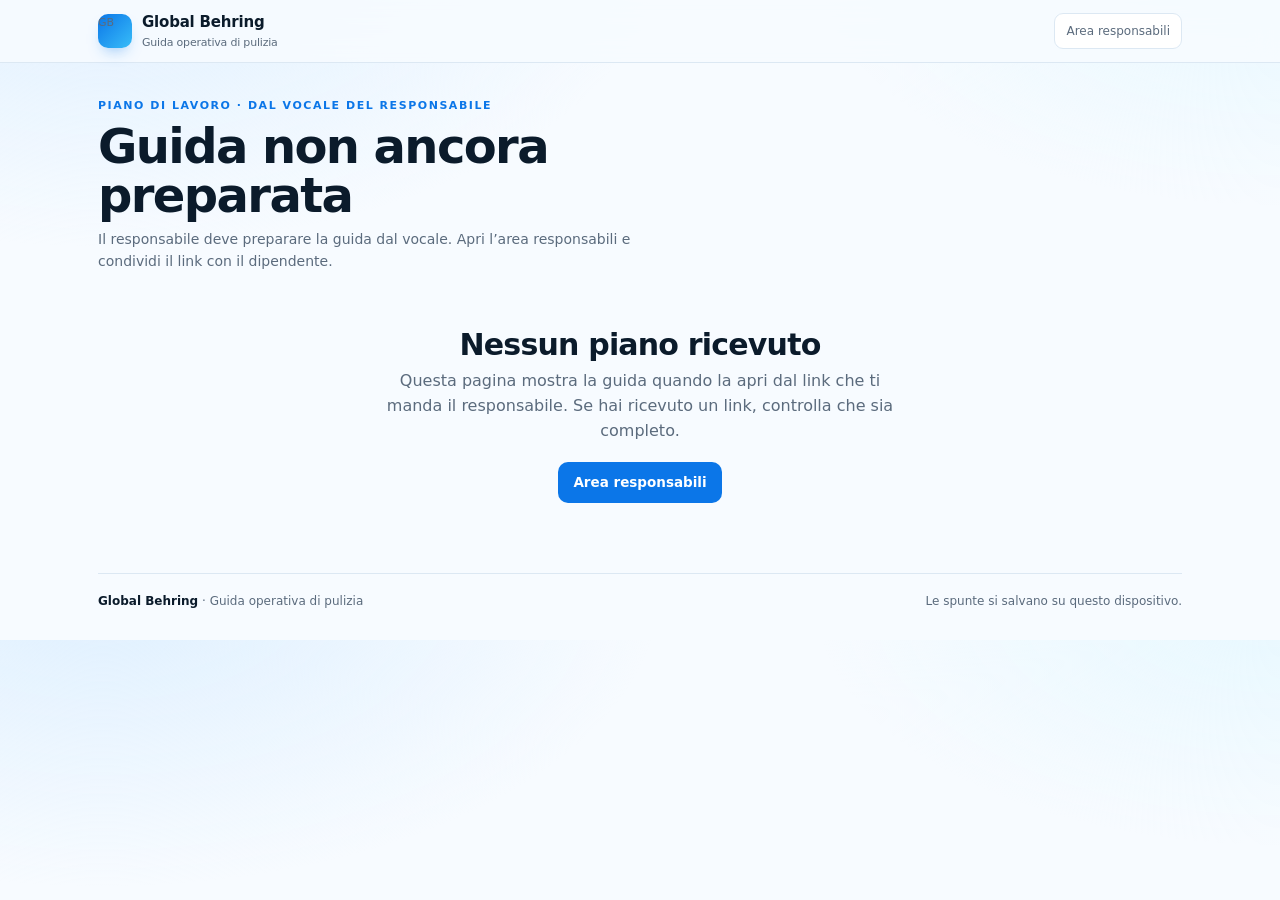
==== guida6.html @ aec3564b "Pubblica la versione finale della guida con foto e vocali" ====
<!doctype html>
<html lang="it">
<head>
<meta charset="utf-8">
<meta name="viewport" content="width=device-width, initial-scale=1">
<meta name="color-scheme" content="light">
<meta name="theme-color" content="#f7fbff">
<title>Global Behring · Guida operativa</title>
<style>
  *{box-sizing:border-box}
  :root{
    --bg:#f7fbff; --card:#ffffff; --fg:#0b1b2b; --muted:#5b6b7d; --muted2:#8595a6;
    --line:#dce8f3; --line2:#c5d8e9; --accent:#0b76e8; --accent2:#38bdf8; --soft:#eaf4ff;
    --ok:#0f9d58; --warn:#d97706; --radius:16px; --shadow:0 10px 30px -24px rgba(11,54,93,.45);
  }
  html{scroll-behavior:smooth}
  body{
    margin:0; color:var(--fg); background:
      radial-gradient(900px 480px at 8% -8%, #dff0ff 0%, transparent 62%),
      radial-gradient(800px 420px at 100% -6%, #e7f8ff 0%, transparent 58%), var(--bg);
    font:16px/1.55 system-ui,-apple-system,"Segoe UI",Roboto,Helvetica,Arial,sans-serif;
    -webkit-font-smoothing:antialiased;
  }
  [hidden]{display:none!important}
  img{display:block;max-width:100%}
  a{color:var(--accent)}
  .wrap{width:100%;max-width:1120px;margin:0 auto;padding:0 18px}
  .top{position:sticky;top:0;z-index:40;background:rgba(247,251,255,.9);backdrop-filter:blur(14px);border-bottom:1px solid var(--line)}
  .top-in{height:62px;display:flex;align-items:center;justify-content:space-between;gap:12px}
  .brand{display:flex;align-items:center;gap:10px;text-decoration:none;color:var(--fg);min-width:0}
  .logo{width:34px;height:34px;border-radius:10px;background:linear-gradient(135deg,#0b76e8,#38bdf8);display:grid;place-items:center;color:#fff;font-weight:800;font-size:15px;flex:none;box-shadow:0 8px 18px -10px #0b76e8}
  .brand b{font-size:15px;letter-spacing:-.2px;white-space:nowrap;overflow:hidden;text-overflow:ellipsis}
  .brand span{display:block;font-size:11px;color:var(--muted);font-weight:400}
  .top-link{font-size:12px;color:var(--muted);text-decoration:none;border:1px solid var(--line);background:var(--card);padding:8px 11px;border-radius:9px;white-space:nowrap}
  .top-link:hover{color:var(--fg);border-color:var(--line2)}
  .hero{padding:34px 0 18px;display:grid;grid-template-columns:minmax(0,1.3fr) minmax(240px,.7fr);gap:24px;align-items:end}
  .kicker{font-size:11px;letter-spacing:.14em;text-transform:uppercase;color:var(--accent);font-weight:700;margin:0 0 8px}
  h1{margin:0 0 8px;font-size:clamp(30px,5vw,48px);line-height:1.03;letter-spacing:-1.6px;font-weight:800}
  .meta{color:var(--muted);font-size:14px;margin:0;max-width:60ch}
  .stats{display:flex;gap:8px;flex-wrap:wrap;justify-content:flex-end}
  .stat{background:var(--card);border:1px solid var(--line);border-radius:12px;padding:9px 12px;min-width:84px;text-align:center;box-shadow:var(--shadow)}
  .stat b{display:block;font-size:20px;line-height:1.1;letter-spacing:-.5px;color:var(--accent)}
  .stat span{font-size:11px;color:var(--muted)}
  .tabs{position:sticky;top:62px;z-index:30;display:flex;gap:4px;overflow-x:auto;padding:8px;background:rgba(247,251,255,.92);backdrop-filter:blur(14px);border:1px solid var(--line);border-radius:13px;margin:10px 0 18px;scrollbar-width:none}
  .tabs::-webkit-scrollbar{display:none}
  .tab{border:0;background:transparent;color:var(--muted);padding:9px 13px;border-radius:9px;font:inherit;font-size:13px;font-weight:600;white-space:nowrap;cursor:pointer}
  .tab:hover{background:var(--soft);color:var(--fg)}
  .tab[aria-selected="true"]{background:linear-gradient(135deg,var(--accent),#1d9bf0);color:#fff;box-shadow:0 8px 18px -10px var(--accent)}
  .panel{display:none;padding-bottom:30px}
  .panel.on{display:block;animation:up .25s ease both}
  @keyframes up{from{opacity:0;transform:translateY(5px)}to{opacity:1;transform:none}}
  .panel-head{display:flex;align-items:flex-end;justify-content:space-between;gap:14px;flex-wrap:wrap;margin:8px 0 14px}
  .panel-head h2{margin:0 0 3px;font-size:clamp(23px,3.2vw,30px);letter-spacing:-.8px}
  .panel-head p{margin:0;color:var(--muted);font-size:13px}
  .progress{min-width:180px;max-width:280px;flex:1}
  .progress .pt{display:flex;justify-content:space-between;font-size:11px;color:var(--muted);margin-bottom:5px}
  .bar{height:8px;background:#e4eef8;border-radius:99px;overflow:hidden}
  .bar i{display:block;height:100%;width:0;background:linear-gradient(90deg,var(--accent),var(--accent2));transition:width .25s}
  .grid3{display:grid;grid-template-columns:repeat(3,minmax(0,1fr));gap:14px}
  .info{background:var(--card);border:1px solid var(--line);border-radius:var(--radius);padding:16px 17px;box-shadow:var(--shadow);min-width:0}
  .info h3{margin:0 0 10px;font-size:16px;display:flex;align-items:center;gap:8px}
  .dot{width:8px;height:8px;border-radius:50%;background:var(--accent);flex:none}
  .info ul{margin:0;padding:0 0 0 18px}
  .info li{margin:0 0 7px;font-size:14px}
  table{width:100%;border-collapse:collapse;font-size:13.5px}
  th,td{text-align:left;padding:8px 6px;border-bottom:1px solid var(--line)}
  th{font-size:11px;letter-spacing:.06em;text-transform:uppercase;color:var(--muted)}
  tr:last-child td{border-bottom:0}
  .cards{display:grid;grid-template-columns:repeat(auto-fill,minmax(330px,1fr));gap:15px}
  .task{background:var(--card);border:1px solid var(--line);border-radius:var(--radius);padding:15px 16px;box-shadow:var(--shadow);display:flex;flex-direction:column;gap:10px;min-width:0}
  .task.done{border-color:#bde7cf;background:linear-gradient(180deg,#f7fffb,#fff)}
  .t-head{display:flex;align-items:flex-start;justify-content:space-between;gap:10px}
  .loc{font-size:10.5px;letter-spacing:.1em;text-transform:uppercase;color:var(--accent);font-weight:700;margin-bottom:2px}
  .t-head h3{margin:0;font-size:19px;line-height:1.2;letter-spacing:-.3px}
  .min{font-size:11.5px;color:var(--muted);white-space:nowrap;background:var(--soft);border-radius:99px;padding:4px 8px}
  .when{font-size:12px;color:var(--muted);margin-top:-3px}
  .desc{font-size:14.5px;line-height:1.55;margin:0;color:#22364a;white-space:pre-wrap}
  .photos{display:grid;grid-template-columns:repeat(auto-fill,minmax(105px,1fr));gap:8px}
  .photo{border:0;padding:0;background:#eef6fd;border-radius:10px;overflow:hidden;cursor:zoom-in;position:relative;aspect-ratio:4/3}
  .photo img{width:100%;height:100%;object-fit:cover}
  .photo span{position:absolute;left:0;right:0;bottom:0;background:rgba(7,28,48,.72);color:#fff;font-size:10.5px;padding:4px 6px;text-align:left;line-height:1.25}
  .audios{display:flex;flex-direction:column;gap:7px}
  .audios audio{width:100%;height:36px}
  .checks{display:flex;flex-direction:column;gap:2px;border-top:1px solid var(--line);padding-top:8px}
  .check{display:flex;align-items:flex-start;gap:10px;padding:7px 6px;border-radius:8px;cursor:pointer;font-size:14px;line-height:1.4}
  .check:hover{background:var(--soft)}
  .check input{position:absolute;opacity:0;width:1px;height:1px}
  .box{width:21px;height:21px;border:2px solid var(--line2);border-radius:6px;background:#fff;flex:none;display:grid;place-items:center;margin-top:1px}
  .box svg{width:13px;height:13px;color:#fff;opacity:0}
  .check input:checked + .box{background:var(--ok);border-color:var(--ok)}
  .check input:checked + .box svg{opacity:1}
  .check input:checked ~ .txt{text-decoration:line-through;color:var(--muted)}
  .check input:focus-visible + .box{outline:2px solid var(--accent);outline-offset:2px}
  .t-foot{display:flex;align-items:center;gap:9px;margin-top:auto}
  .t-foot .bar{flex:1}
  .t-foot .cnt{font-size:11.5px;color:var(--muted);white-space:nowrap}
  details.src{border-top:1px dashed var(--line);padding-top:7px}
  details.src summary{cursor:pointer;font-size:11.5px;color:var(--muted);list-style:none}
  details.src summary::-webkit-details-marker{display:none}
  details.src p{margin:7px 0 0;font-size:12.5px;color:var(--muted);font-style:italic}
  .rules{display:grid;grid-template-columns:repeat(auto-fill,minmax(300px,1fr));gap:14px}
  .rule{background:var(--card);border:1px solid var(--line);border-radius:var(--radius);padding:16px;box-shadow:var(--shadow)}
  .rule h3{margin:0 0 9px;font-size:16px}
  .rule ul{margin:0;padding-left:18px}
  .rule li{font-size:14px;margin-bottom:7px}
  .rule .photos{margin-top:10px}
  .rule .audios{margin-top:9px}
  .empty{color:var(--muted);font-size:14px;margin:0}
  .note{background:var(--soft);border:1px solid var(--line);border-radius:12px;padding:12px 14px;color:var(--muted);font-size:13.5px}
  .no-plan{padding:40px 0 60px;text-align:center}
  .no-plan h1{font-size:30px;letter-spacing:-.8px}
  .no-plan p{color:var(--muted);max-width:52ch;margin:0 auto 18px}
  .btn{display:inline-flex;align-items:center;gap:7px;background:var(--accent);color:#fff;text-decoration:none;padding:10px 15px;border-radius:10px;font-weight:700;font-size:13.5px;border:0;cursor:pointer}
  dialog#lightbox{border:0;padding:0;background:transparent;max-width:96vw;max-height:96vh}
  dialog#lightbox img{max-width:96vw;max-height:86vh;border-radius:12px;box-shadow:0 30px 80px rgba(0,0,0,.5)}
  dialog#lightbox button{display:block;margin:10px auto 0;background:#fff;border:0;border-radius:9px;padding:8px 14px;font:inherit;cursor:pointer}
  .foot{border-top:1px solid var(--line);margin-top:10px;padding:18px 0 30px;color:var(--muted);font-size:12px;display:flex;justify-content:space-between;gap:12px;flex-wrap:wrap}
  @media(max-width:780px){
    .hero{grid-template-columns:1fr;gap:14px;padding-top:24px}
    .stats{justify-content:flex-start}
    .grid3{grid-template-columns:1fr}
    .cards{grid-template-columns:1fr}
    .rules{grid-template-columns:1fr}
    .tabs{top:62px}
    .progress{max-width:none;width:100%}
    .panel-head{align-items:flex-start}
  }
</style>
</head>
<body>
<header class="top"><div class="wrap top-in">
  <a class="brand" href="#top" aria-label="Global Behring · Guida operativa">
    <span class="logo">GB</span>
    <b>Global Behring<span>Guida operativa di pulizia</span></b>
  </a>
  <a class="top-link" href="modulo6.html">Area responsabili</a>
</div></header>

<main class="wrap" id="top">
  <section class="hero" id="hero">
    <div>
      <p class="kicker">Piano di lavoro · dal vocale del responsabile</p>
      <h1 id="title">La guida di oggi.</h1>
      <p class="meta" id="meta">Carico la guida…</p>
    </div>
    <div class="stats" id="stats"></div>
  </section>

  <div id="content"></div>

  <footer class="foot">
    <span><strong style="color:var(--fg);font-weight:700">Global Behring</strong> · Guida operativa di pulizia</span>
    <span>Le spunte si salvano su questo dispositivo.</span>
  </footer>
</main>

<dialog id="lightbox"><img id="lbImg" alt=""><button type="button" id="lbClose">Chiudi</button></dialog>

<script src="lz.js?v=1"></script>
<script>
(function () {
  'use strict';
  var PLAN_KEY = 'gb-guida-plan-v2';
  var OLD_KEY = 'gb-guida-plan';
  var CHECK_KEY = 'gb-check-v2';
  var HASH_KEY = 'gb-plan-hash-v2';
  var plan = null, raw = '', tab = 'gen';

  function esc(s) {
    return String(s == null ? '' : s).replace(/[&<>"']/g, function (c) {
      return { '&': '&amp;', '<': '&lt;', '>': '&gt;', '"': '&quot;', "'": '&#39;' }[c];
    });
  }
  function norm(s) { return String(s == null ? '' : s).toLowerCase().replace(/[àáâ]/g, 'a').replace(/[èé]/g, 'e').replace(/[ìí]/g, 'i').replace(/[òó]/g, 'o').replace(/[ùú]/g, 'u').replace(/[^a-z0-9]+/g, ' ').trim(); }
  function stripNote(n) {
    return String(n || '').replace(/^[^«]*«/, '').replace(/»\s*$/, '').trim();
  }
  function media(a) {
    if (!Array.isArray(a)) return [];
    return a.map(function (x) { return typeof x === 'string' ? { url: x, cap: '' } : { url: (x && x.url) || '', cap: (x && x.cap) || '' }; })
      .filter(function (x) { return x.url; });
  }
  function loadPlan() {
    var m = location.hash.match(/[#&]d=([^&]+)/);
    if (m && window.LZString) {
      try { raw = LZString.decompressFromEncodedURIComponent(m[1]) || ''; } catch (e) { raw = ''; }
      if (raw) { try { localStorage.setItem(PLAN_KEY, raw); } catch (e) {} }
    }
    if (!raw) { try { raw = localStorage.getItem(PLAN_KEY) || localStorage.getItem(OLD_KEY) || ''; } catch (e) {} }
    if (!raw) return null;
    try { return JSON.parse(raw); } catch (e) { return null; }
  }

  function hash(str) { var h = 2166136261; for (var i = 0; i < str.length; i++) { h ^= str.charCodeAt(i); h = Math.imul(h, 16777619); } return (h >>> 0).toString(36); }

  function normalizePlan(p) {
    if (!p || !Array.isArray(p.days)) return null;
    var rules = p.rules || {};
    var general = p.generale || {};
    var out = {
      v: p.v || 1, meta: p.meta || {},
      generale: {
        giro: Array.isArray(general.giro) ? general.giro : [],
        orari: Array.isArray(general.orari) ? general.orari : (Array.isArray(rules.orari) ? rules.orari : []),
        vizi: Array.isArray(general.vizi) ? general.vizi : []
      },
      days: [], monthly: [],
      rules: {}, rulePhotos: p.rulePhotos || {}, ruleAudios: p.ruleAudios || {}
    };
    ['prodotti', 'chiavi', 'sicurezza', 'dpi', 'attrezzature'].forEach(function (k) {
      var src = rules[k];
      if (!src && k === 'sicurezza') src = rules.rischi;
      var items = Array.isArray(src) ? src : (src && Array.isArray(src.items) ? src.items : []);
      out.rules[k] = items;
      if (src && !Array.isArray(src)) {
        if (!out.rulePhotos[k]) out.rulePhotos[k] = media(src.photos);
        if (!out.ruleAudios[k]) out.ruleAudios[k] = media(src.audios);
      }
    });
    function step(s) {
      return {
        t: (s && s.t) || 'Attività', loc: (s && s.loc) || '', min: Math.max(0, Number(s && s.min) || 0),
        desc: (s && s.desc) || stripNote(s && s.note) || '',
        acts: Array.isArray(s && s.acts) && s.acts.length ? s.acts.slice(0, 10) : ['Completato'],
        note: (s && s.note) || '',
        photos: media(s && s.photos), audios: media(s && s.audios)
      };
    }
    (p.days || []).forEach(function (d) {
      if (!d || !Array.isArray(d.steps) || !d.steps.length) return;
      out.days.push({ id: d.id || ('d' + out.days.length), label: d.label || 'Giorno', short: d.short || d.label || 'Giorno', start: d.start || '', end: d.end || '', steps: d.steps.map(step) });
    });
    out.monthly = (p.monthly || []).map(step);
    return out;
  }

  function ensureCheckPlan() {
    var h = hash(raw || JSON.stringify(plan));
    var old = '';
    try { old = localStorage.getItem(HASH_KEY) || ''; } catch (e) {}
    if (old && old !== h) { try { localStorage.removeItem(CHECK_KEY); } catch (e) {} }
    try { localStorage.setItem(HASH_KEY, h); } catch (e) {}
  }

  var store = {};
  try { store = JSON.parse(localStorage.getItem(CHECK_KEY) || '{}') || {}; } catch (e) { store = {}; }
  function iso() { var d = new Date(); return d.getFullYear() + '-' + String(d.getMonth() + 1).padStart(2, '0') + '-' + String(d.getDate()).padStart(2, '0'); }
  function scopeFor(id) { return id === 'mes' ? 'mes:' + iso().slice(0, 7) : id + ':' + iso(); }
  function isDone(id, si, ai) { return !!((store[scopeFor(id)] || {})[si + ':' + ai]); }
  function setDone(id, si, ai, on) {
    var sc = scopeFor(id); var b = store[sc] || (store[sc] = {}); var k = si + ':' + ai;
    if (on) b[k] = 1; else delete b[k];
    if (!Object.keys(b).length) delete store[sc];
    try { localStorage.setItem(CHECK_KEY, JSON.stringify(store)); } catch (e) {}
  }
  function tmin(t) { var a = String(t || '0:0').split(':'); return (+a[0] || 0) * 60 + (+a[1] || 0); }
  function hhmm(m) { m = Math.max(0, Math.round(m)); return String(Math.floor(m / 60)).padStart(2, '0') + ':' + String(m % 60).padStart(2, '0'); }

  function planHas() { return !!(plan && plan.days && plan.days.length); }

  function renderShell() {
    var content = document.getElementById('content');
    if (!planHas()) {
      document.getElementById('title').textContent = 'Guida non ancora preparata';
      document.getElementById('meta').textContent = 'Il responsabile deve preparare la guida dal vocale. Apri l’area responsabili e condividi il link con il dipendente.';
      document.getElementById('stats').innerHTML = '';
      content.innerHTML = '<section class="no-plan"><h1>Nessun piano ricevuto</h1><p>Questa pagina mostra la guida quando la apri dal link che ti manda il responsabile. Se hai ricevuto un link, controlla che sia completo.</p><a class="btn" href="modulo6.html">Area responsabili</a></section>';
      return;
    }
    var meta = plan.meta || {};
    var bits = [meta.site, meta.referente ? 'referente ' + meta.referente : '', meta.updated ? 'aggiornata il ' + meta.updated : ''].filter(Boolean);
    document.getElementById('title').textContent = 'La giornata dell’operatore.';
    document.getElementById('meta').textContent = bits.join(' · ');
    var n = plan.days.reduce(function (a, d) { return a + d.steps.length; }, 0) + plan.monthly.length;
    var nr = ['prodotti', 'chiavi', 'sicurezza', 'dpi', 'attrezzature'].reduce(function (a, k) { return a + plan.rules[k].length; }, 0);
    document.getElementById('stats').innerHTML =
      '<div class="stat"><b>' + plan.days.length + '</b><span>' + (plan.days.length === 1 ? 'giorno' : 'giorni') + '</span></div>' +
      '<div class="stat"><b>' + n + '</b><span>attività</span></div>' +
      '<div class="stat"><b>' + nr + '</b><span>regole</span></div>';

    var tabs = [], panels = [];
    var hasGen = plan.generale.giro.length || plan.generale.orari.length || plan.generale.vizi.length;
    if (hasGen) { tabs.push(['gen', 'Generale']); panels.push(renderGeneral()); }
    plan.days.forEach(function (d) { tabs.push([d.id, d.label]); panels.push(renderDay(d, false)); });
    if (plan.monthly.length) { tabs.push(['mes', 'Mensile']); panels.push(renderDay({ id: 'mes', label: 'Servizio mensile', start: '', end: '', steps: plan.monthly }, true)); }
    if (nr || Object.keys(plan.rulePhotos).some(function (k) { return (plan.rulePhotos[k] || []).length; })) { tabs.push(['reg', 'Regolamenti']); panels.push(renderRules()); }
    content.innerHTML = '<div class="tabs" id="tabs" role="tablist">' + tabs.map(function (t) { return '<button class="tab" type="button" role="tab" data-p="' + esc(t[0]) + '" aria-selected="false">' + esc(t[1]) + '</button>'; }).join('') + '</div>' + panels.join('');
    var tabsEl = document.getElementById('tabs');
    tabsEl.addEventListener('click', function (e) { var b = e.target.closest('.tab'); if (b) show(b.dataset.p, true); });
    var todayId = ['lun', 'mar', 'mer'].indexOf(todayKey()) >= 0 ? todayKey() : '';
    var initial = tabs.some(function (t) { return t[0] === todayId; }) ? todayId : (tabs[0] ? tabs[0][0] : 'gen');
    show(initial, false);
  }
  function todayKey() {
    var d = new Date().getDay(); return d === 1 ? 'lun' : (d === 2 || d === 4) ? 'mar' : d === 3 ? 'mer' : '';
  }
  function show(id, scroll) {
    tab = id;
    var tabsEl = document.getElementById('tabs'); if (!tabsEl) return;
    Array.prototype.forEach.call(tabsEl.querySelectorAll('.tab'), function (t) {
      var on = t.dataset.p === id; t.setAttribute('aria-selected', on ? 'true' : 'false'); t.tabIndex = on ? 0 : -1;
    });
    Array.prototype.forEach.call(document.querySelectorAll('.panel'), function (p) { p.classList.toggle('on', p.id === 'p-' + id); });
    if (scroll) { var p = document.getElementById('p-' + id); if (p) p.scrollIntoView({ behavior: 'smooth', block: 'start' }); }
  }

  function listCard(title, items, empty) {
    return '<article class="info"><h3><span class="dot"></span>' + esc(title) + '</h3>' +
      (items.length ? '<ul>' + items.map(function (x) { return '<li>' + esc(x) + '</li>'; }).join('') + '</ul>' : '<p class="empty">' + esc(empty) + '</p>') + '</article>';
  }
  function renderGeneral() {
    var g = plan.generale;
    var orari = g.orari || [];
    var rows = orari.map(function (r) { return Array.isArray(r) ? r : [r, '', '']; });
    var orariHtml = rows.length
      ? '<table><thead><tr><th>Giorno</th><th>Fascia</th><th>Ore</th></tr></thead><tbody>' + rows.map(function (r) { return '<tr><td>' + esc(r[0]) + '</td><td>' + esc(r[1] || '') + '</td><td>' + esc(r[2] || '') + '</td></tr>'; }).join('') + '</tbody></table>'
      : '<p class="empty">Nessun orario indicato.</p>';
    return '<section class="panel" id="p-gen" role="tabpanel"><div class="panel-head"><div><h2>Parte generale</h2><p>Giro, orari e attenzioni del cliente.</p></div></div>' +
      '<div class="grid3">' +
      listCard('Giro', g.giro, 'Nessuna indicazione sul giro.') +
      '<article class="info"><h3><span class="dot"></span>Orari e frequenza</h3>' + orariHtml + '</article>' +
      listCard('Attenzioni del cliente', g.vizi, 'Nessuna attenzione particolare indicata.') +
      '</div></section>';
  }

  function dayTimes(d) {
    var out = {}, cum = tmin(d.start);
    d.steps.forEach(function (s, i) { out[i] = { a: cum, b: cum + (s.min || 0) }; cum += (s.min || 0); });
    return out;
  }
  function renderTask(s, di, si, d) {
    var times = dayTimes(d)[si] || null;
    var when = d.start ? (times && times.b > times.a ? hhmm(times.a) + ' → ' + hhmm(times.b) : '') : '';
    var photos = s.photos.length ? '<div class="photos">' + s.photos.map(function (p) { return '<button class="photo" type="button" data-src="' + esc(p.url) + '" aria-label="Apri foto"><img loading="lazy" src="' + esc(p.url) + '" alt="' + esc(p.cap || s.t) + '">' + (p.cap ? '<span>' + esc(p.cap) + '</span>' : '') + '</button>'; }).join('') + '</div>' : '';
    var audios = s.audios.length ? '<div class="audios">' + s.audios.map(function (a) { return '<audio controls preload="metadata" src="' + esc(a.url) + '"></audio>'; }).join('') + '</div>' : '';
    var checks = s.acts.map(function (a, ai) {
      var id = 'c-' + di + '-' + si + '-' + ai, on = isDone(d.id, si, ai);
      return '<label class="check" for="' + id + '"><input id="' + id + '" type="checkbox" data-day="' + esc(d.id) + '" data-step="' + si + '" data-act="' + ai + '"' + (on ? ' checked' : '') + '><span class="box"><svg viewBox="0 0 24 24" fill="none" stroke="currentColor" stroke-width="3.4" stroke-linecap="round" stroke-linejoin="round"><path d="M20 6L9 17l-5-5"/></svg></span><span class="txt">' + esc(a) + '</span></label>';
    }).join('');
    var note = s.note && norm(s.note) !== norm(s.desc) ? '<details class="src"><summary>Dal vocale</summary><p>' + esc(stripNote(s.note) || s.note) + '</p></details>' : '';
    return '<article class="task" data-day="' + esc(d.id) + '" data-step="' + si + '">' +
      '<div class="t-head"><div><div class="loc">' + esc(s.loc || '') + '</div><h3>' + esc(s.t) + '</h3></div>' + (s.min ? '<span class="min">~' + s.min + ' min</span>' : '') + '</div>' +
      (when ? '<div class="when">' + when + '</div>' : '') +
      (s.desc ? '<p class="desc">' + esc(s.desc) + '</p>' : '') +
      photos + audios +
      '<div class="checks" role="group" aria-label="Checklist">' + checks + '</div>' +
      note +
      '<div class="t-foot"><div class="bar"><i></i></div><span class="cnt">0/' + s.acts.length + '</span></div></article>';
  }
  function renderDay(d, monthly) {
    var total = d.steps.reduce(function (a, s) { return a + s.acts.length; }, 0);
    var done = d.steps.reduce(function (a, s, si) { return a + s.acts.filter(function (_, ai) { return isDone(d.id, si, ai); }).length; }, 0);
    var pct = total ? Math.round(done / total * 100) : 0;
    var sub = monthly ? 'Una volta al mese · ' + d.steps.length + ' attività' : (d.start ? 'Turno ' + d.start + '–' + d.end : '') + ' · ' + d.steps.length + ' attività';
    return '<section class="panel" id="p-' + esc(d.id) + '" role="tabpanel"><div class="panel-head"><div><h2>' + esc(d.label) + '</h2><p>' + esc(sub) + '</p></div><div class="progress"><div class="pt"><span>Completato</span><b class="ppct">' + pct + '%</b></div><div class="bar"><i class="pfill" style="width:' + pct + '%"></i></div></div></div>' +
      '<div class="cards">' + d.steps.map(function (s, si) { return renderTask(s, d.id, si, d); }).join('') + '</div></section>';
  }
  function renderRules() {
    var groups = [['prodotti', 'Prodotti e materiali'], ['chiavi', 'Chiavi e accessi'], ['sicurezza', 'Sicurezza'], ['dpi', 'DPI'], ['attrezzature', 'Attrezzature']];
    var cards = groups.map(function (g) {
      var k = g[0], items = plan.rules[k] || [], ph = plan.rulePhotos[k] || [], au = plan.ruleAudios[k] || [];
      if (!items.length && !ph.length && !au.length) return '';
      return '<article class="rule"><h3>' + esc(g[1]) + '</h3>' +
        (items.length ? '<ul>' + items.map(function (x) { return '<li>' + esc(x) + '</li>'; }).join('') + '</ul>' : '<p class="empty">Nessuna indicazione.</p>') +
        (ph.length ? '<div class="photos">' + ph.map(function (p) { return '<button class="photo" type="button" data-src="' + esc(p.url) + '"><img loading="lazy" src="' + esc(p.url) + '" alt="' + esc(p.cap || g[1]) + '">' + (p.cap ? '<span>' + esc(p.cap) + '</span>' : '') + '</button>'; }).join('') + '</div>' : '') +
        (au.length ? '<div class="audios">' + au.map(function (x) { return '<audio controls preload="metadata" src="' + esc(x.url) + '"></audio>'; }).join('') + '</div>' : '') +
        '</article>';
    }).join('');
    return '<section class="panel" id="p-reg" role="tabpanel"><div class="panel-head"><div><h2>Regolamenti</h2><p>Prodotti, chiavi, sicurezza, DPI e attrezzature.</p></div></div><div class="rules">' + (cards || '<p class="empty">Nessun regolamento indicato.</p>') + '</div></section>';
  }

  function refreshTask(card) {
    var inputs = card.querySelectorAll('input[type="checkbox"]');
    var done = 0;
    Array.prototype.forEach.call(inputs, function (i) { if (i.checked) done++; });
    card.classList.toggle('done', inputs.length > 0 && done === inputs.length);
    var cnt = card.querySelector('.cnt'); if (cnt) cnt.textContent = done + '/' + inputs.length;
    var bar = card.querySelector('.t-foot .bar i'); if (bar) bar.style.width = (inputs.length ? done / inputs.length * 100 : 0) + '%';
  }
  function refreshPanel(panel) {
    if (!panel) return;
    var inputs = panel.querySelectorAll('input[type="checkbox"]'), done = 0;
    Array.prototype.forEach.call(inputs, function (i) { if (i.checked) done++; });
    var pct = inputs.length ? Math.round(done / inputs.length * 100) : 0;
    var f = panel.querySelector('.pfill'); if (f) f.style.width = pct + '%';
    var t = panel.querySelector('.ppct'); if (t) t.textContent = pct + '%';
  }
  document.addEventListener('change', function (e) {
    var i = e.target;
    if (!i.matches || !i.matches('input[type="checkbox"][data-day]')) return;
    setDone(i.dataset.day, Number(i.dataset.step), Number(i.dataset.act), i.checked);
    var card = i.closest('.task'); if (card) refreshTask(card);
    var panel = i.closest('.panel'); if (panel) refreshPanel(panel);
  });
  document.addEventListener('click', function (e) {
    var b = e.target.closest('.photo');
    if (b) { document.getElementById('lbImg').src = b.dataset.src; var d = document.getElementById('lightbox'); if (d.showModal) d.showModal(); else window.open(b.dataset.src, '_blank'); }
  });
  document.getElementById('lbClose').addEventListener('click', function () { document.getElementById('lightbox').close(); });
  document.getElementById('lightbox').addEventListener('click', function (e) { if (e.target.id === 'lightbox') e.currentTarget.close(); });

  plan = normalizePlan(loadPlan());
  ensureCheckPlan();
  renderShell();
  if (planHas()) {
    Array.prototype.forEach.call(document.querySelectorAll('.task'), function (c) { refreshTask(c); });
    Array.prototype.forEach.call(document.querySelectorAll('.panel'), function (p) { refreshPanel(p); });
  }
})();
</script>
</body>
</html>
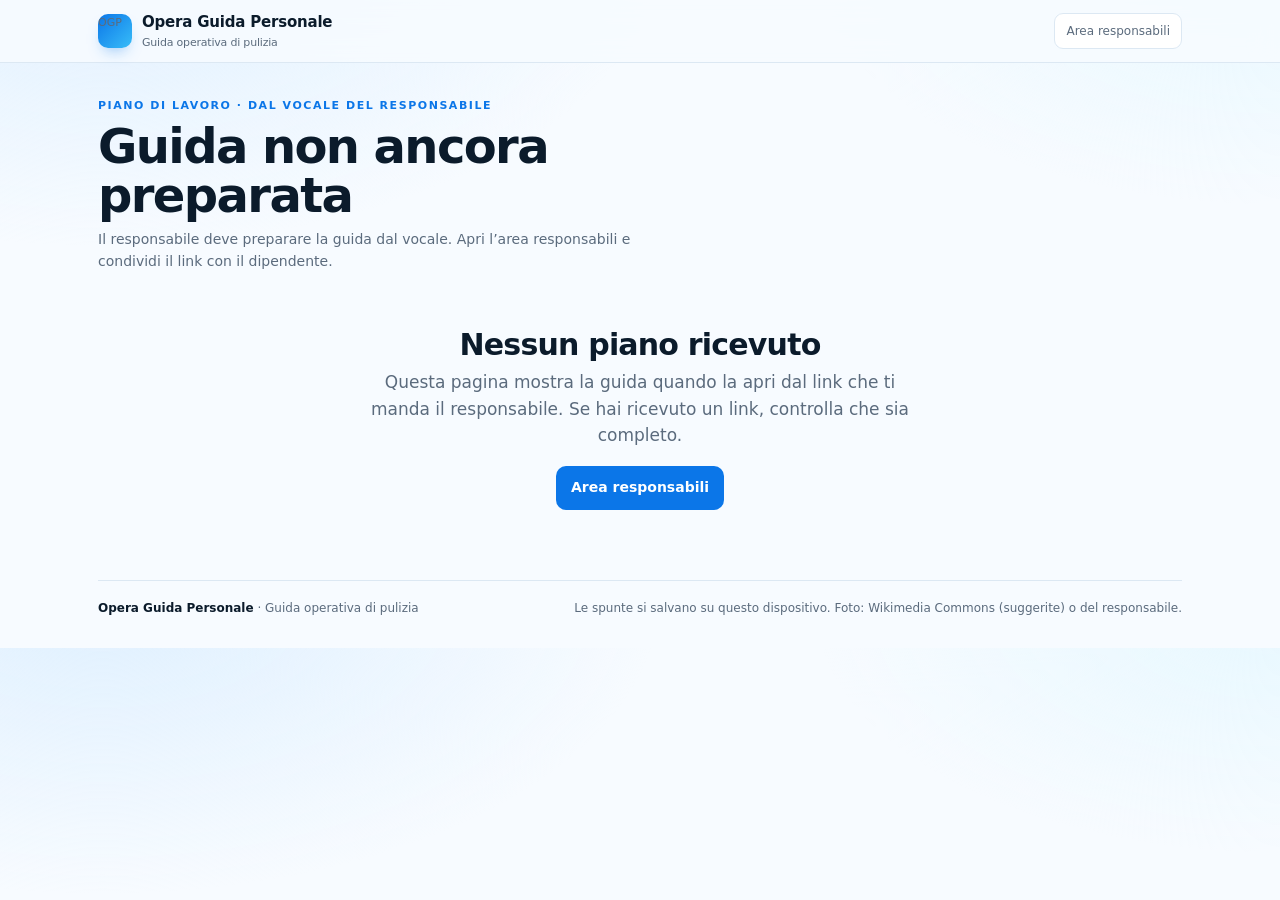
==== commit 148f752d: "Versione intelligente: file guida, foto AI, sintesi e due vocali" ====
--- a/guida6.html
+++ b/guida6.html
@@ -3,410 +3,11 @@
 <head>
 <meta charset="utf-8">
 <meta name="viewport" content="width=device-width, initial-scale=1">
-<meta name="color-scheme" content="light">
-<meta name="theme-color" content="#f7fbff">
-<title>Global Behring · Guida operativa</title>
-<style>
-  *{box-sizing:border-box}
-  :root{
-    --bg:#f7fbff; --card:#ffffff; --fg:#0b1b2b; --muted:#5b6b7d; --muted2:#8595a6;
-    --line:#dce8f3; --line2:#c5d8e9; --accent:#0b76e8; --accent2:#38bdf8; --soft:#eaf4ff;
-    --ok:#0f9d58; --warn:#d97706; --radius:16px; --shadow:0 10px 30px -24px rgba(11,54,93,.45);
-  }
-  html{scroll-behavior:smooth}
-  body{
-    margin:0; color:var(--fg); background:
-      radial-gradient(900px 480px at 8% -8%, #dff0ff 0%, transparent 62%),
-      radial-gradient(800px 420px at 100% -6%, #e7f8ff 0%, transparent 58%), var(--bg);
-    font:16px/1.55 system-ui,-apple-system,"Segoe UI",Roboto,Helvetica,Arial,sans-serif;
-    -webkit-font-smoothing:antialiased;
-  }
-  [hidden]{display:none!important}
-  img{display:block;max-width:100%}
-  a{color:var(--accent)}
-  .wrap{width:100%;max-width:1120px;margin:0 auto;padding:0 18px}
-  .top{position:sticky;top:0;z-index:40;background:rgba(247,251,255,.9);backdrop-filter:blur(14px);border-bottom:1px solid var(--line)}
-  .top-in{height:62px;display:flex;align-items:center;justify-content:space-between;gap:12px}
-  .brand{display:flex;align-items:center;gap:10px;text-decoration:none;color:var(--fg);min-width:0}
-  .logo{width:34px;height:34px;border-radius:10px;background:linear-gradient(135deg,#0b76e8,#38bdf8);display:grid;place-items:center;color:#fff;font-weight:800;font-size:15px;flex:none;box-shadow:0 8px 18px -10px #0b76e8}
-  .brand b{font-size:15px;letter-spacing:-.2px;white-space:nowrap;overflow:hidden;text-overflow:ellipsis}
-  .brand span{display:block;font-size:11px;color:var(--muted);font-weight:400}
-  .top-link{font-size:12px;color:var(--muted);text-decoration:none;border:1px solid var(--line);background:var(--card);padding:8px 11px;border-radius:9px;white-space:nowrap}
-  .top-link:hover{color:var(--fg);border-color:var(--line2)}
-  .hero{padding:34px 0 18px;display:grid;grid-template-columns:minmax(0,1.3fr) minmax(240px,.7fr);gap:24px;align-items:end}
-  .kicker{font-size:11px;letter-spacing:.14em;text-transform:uppercase;color:var(--accent);font-weight:700;margin:0 0 8px}
-  h1{margin:0 0 8px;font-size:clamp(30px,5vw,48px);line-height:1.03;letter-spacing:-1.6px;font-weight:800}
-  .meta{color:var(--muted);font-size:14px;margin:0;max-width:60ch}
-  .stats{display:flex;gap:8px;flex-wrap:wrap;justify-content:flex-end}
-  .stat{background:var(--card);border:1px solid var(--line);border-radius:12px;padding:9px 12px;min-width:84px;text-align:center;box-shadow:var(--shadow)}
-  .stat b{display:block;font-size:20px;line-height:1.1;letter-spacing:-.5px;color:var(--accent)}
-  .stat span{font-size:11px;color:var(--muted)}
-  .tabs{position:sticky;top:62px;z-index:30;display:flex;gap:4px;overflow-x:auto;padding:8px;background:rgba(247,251,255,.92);backdrop-filter:blur(14px);border:1px solid var(--line);border-radius:13px;margin:10px 0 18px;scrollbar-width:none}
-  .tabs::-webkit-scrollbar{display:none}
-  .tab{border:0;background:transparent;color:var(--muted);padding:9px 13px;border-radius:9px;font:inherit;font-size:13px;font-weight:600;white-space:nowrap;cursor:pointer}
-  .tab:hover{background:var(--soft);color:var(--fg)}
-  .tab[aria-selected="true"]{background:linear-gradient(135deg,var(--accent),#1d9bf0);color:#fff;box-shadow:0 8px 18px -10px var(--accent)}
-  .panel{display:none;padding-bottom:30px}
-  .panel.on{display:block;animation:up .25s ease both}
-  @keyframes up{from{opacity:0;transform:translateY(5px)}to{opacity:1;transform:none}}
-  .panel-head{display:flex;align-items:flex-end;justify-content:space-between;gap:14px;flex-wrap:wrap;margin:8px 0 14px}
-  .panel-head h2{margin:0 0 3px;font-size:clamp(23px,3.2vw,30px);letter-spacing:-.8px}
-  .panel-head p{margin:0;color:var(--muted);font-size:13px}
-  .progress{min-width:180px;max-width:280px;flex:1}
-  .progress .pt{display:flex;justify-content:space-between;font-size:11px;color:var(--muted);margin-bottom:5px}
-  .bar{height:8px;background:#e4eef8;border-radius:99px;overflow:hidden}
-  .bar i{display:block;height:100%;width:0;background:linear-gradient(90deg,var(--accent),var(--accent2));transition:width .25s}
-  .grid3{display:grid;grid-template-columns:repeat(3,minmax(0,1fr));gap:14px}
-  .info{background:var(--card);border:1px solid var(--line);border-radius:var(--radius);padding:16px 17px;box-shadow:var(--shadow);min-width:0}
-  .info h3{margin:0 0 10px;font-size:16px;display:flex;align-items:center;gap:8px}
-  .dot{width:8px;height:8px;border-radius:50%;background:var(--accent);flex:none}
-  .info ul{margin:0;padding:0 0 0 18px}
-  .info li{margin:0 0 7px;font-size:14px}
-  table{width:100%;border-collapse:collapse;font-size:13.5px}
-  th,td{text-align:left;padding:8px 6px;border-bottom:1px solid var(--line)}
-  th{font-size:11px;letter-spacing:.06em;text-transform:uppercase;color:var(--muted)}
-  tr:last-child td{border-bottom:0}
-  .cards{display:grid;grid-template-columns:repeat(auto-fill,minmax(330px,1fr));gap:15px}
-  .task{background:var(--card);border:1px solid var(--line);border-radius:var(--radius);padding:15px 16px;box-shadow:var(--shadow);display:flex;flex-direction:column;gap:10px;min-width:0}
-  .task.done{border-color:#bde7cf;background:linear-gradient(180deg,#f7fffb,#fff)}
-  .t-head{display:flex;align-items:flex-start;justify-content:space-between;gap:10px}
-  .loc{font-size:10.5px;letter-spacing:.1em;text-transform:uppercase;color:var(--accent);font-weight:700;margin-bottom:2px}
-  .t-head h3{margin:0;font-size:19px;line-height:1.2;letter-spacing:-.3px}
-  .min{font-size:11.5px;color:var(--muted);white-space:nowrap;background:var(--soft);border-radius:99px;padding:4px 8px}
-  .when{font-size:12px;color:var(--muted);margin-top:-3px}
-  .desc{font-size:14.5px;line-height:1.55;margin:0;color:#22364a;white-space:pre-wrap}
-  .photos{display:grid;grid-template-columns:repeat(auto-fill,minmax(105px,1fr));gap:8px}
-  .photo{border:0;padding:0;background:#eef6fd;border-radius:10px;overflow:hidden;cursor:zoom-in;position:relative;aspect-ratio:4/3}
-  .photo img{width:100%;height:100%;object-fit:cover}
-  .photo span{position:absolute;left:0;right:0;bottom:0;background:rgba(7,28,48,.72);color:#fff;font-size:10.5px;padding:4px 6px;text-align:left;line-height:1.25}
-  .audios{display:flex;flex-direction:column;gap:7px}
-  .audios audio{width:100%;height:36px}
-  .checks{display:flex;flex-direction:column;gap:2px;border-top:1px solid var(--line);padding-top:8px}
-  .check{display:flex;align-items:flex-start;gap:10px;padding:7px 6px;border-radius:8px;cursor:pointer;font-size:14px;line-height:1.4}
-  .check:hover{background:var(--soft)}
-  .check input{position:absolute;opacity:0;width:1px;height:1px}
-  .box{width:21px;height:21px;border:2px solid var(--line2);border-radius:6px;background:#fff;flex:none;display:grid;place-items:center;margin-top:1px}
-  .box svg{width:13px;height:13px;color:#fff;opacity:0}
-  .check input:checked + .box{background:var(--ok);border-color:var(--ok)}
-  .check input:checked + .box svg{opacity:1}
-  .check input:checked ~ .txt{text-decoration:line-through;color:var(--muted)}
-  .check input:focus-visible + .box{outline:2px solid var(--accent);outline-offset:2px}
-  .t-foot{display:flex;align-items:center;gap:9px;margin-top:auto}
-  .t-foot .bar{flex:1}
-  .t-foot .cnt{font-size:11.5px;color:var(--muted);white-space:nowrap}
-  details.src{border-top:1px dashed var(--line);padding-top:7px}
-  details.src summary{cursor:pointer;font-size:11.5px;color:var(--muted);list-style:none}
-  details.src summary::-webkit-details-marker{display:none}
-  details.src p{margin:7px 0 0;font-size:12.5px;color:var(--muted);font-style:italic}
-  .rules{display:grid;grid-template-columns:repeat(auto-fill,minmax(300px,1fr));gap:14px}
-  .rule{background:var(--card);border:1px solid var(--line);border-radius:var(--radius);padding:16px;box-shadow:var(--shadow)}
-  .rule h3{margin:0 0 9px;font-size:16px}
-  .rule ul{margin:0;padding-left:18px}
-  .rule li{font-size:14px;margin-bottom:7px}
-  .rule .photos{margin-top:10px}
-  .rule .audios{margin-top:9px}
-  .empty{color:var(--muted);font-size:14px;margin:0}
-  .note{background:var(--soft);border:1px solid var(--line);border-radius:12px;padding:12px 14px;color:var(--muted);font-size:13.5px}
-  .no-plan{padding:40px 0 60px;text-align:center}
-  .no-plan h1{font-size:30px;letter-spacing:-.8px}
-  .no-plan p{color:var(--muted);max-width:52ch;margin:0 auto 18px}
-  .btn{display:inline-flex;align-items:center;gap:7px;background:var(--accent);color:#fff;text-decoration:none;padding:10px 15px;border-radius:10px;font-weight:700;font-size:13.5px;border:0;cursor:pointer}
-  dialog#lightbox{border:0;padding:0;background:transparent;max-width:96vw;max-height:96vh}
-  dialog#lightbox img{max-width:96vw;max-height:86vh;border-radius:12px;box-shadow:0 30px 80px rgba(0,0,0,.5)}
-  dialog#lightbox button{display:block;margin:10px auto 0;background:#fff;border:0;border-radius:9px;padding:8px 14px;font:inherit;cursor:pointer}
-  .foot{border-top:1px solid var(--line);margin-top:10px;padding:18px 0 30px;color:var(--muted);font-size:12px;display:flex;justify-content:space-between;gap:12px;flex-wrap:wrap}
-  @media(max-width:780px){
-    .hero{grid-template-columns:1fr;gap:14px;padding-top:24px}
-    .stats{justify-content:flex-start}
-    .grid3{grid-template-columns:1fr}
-    .cards{grid-template-columns:1fr}
-    .rules{grid-template-columns:1fr}
-    .tabs{top:62px}
-    .progress{max-width:none;width:100%}
-    .panel-head{align-items:flex-start}
-  }
-</style>
+<title>Opera Guida Personale · Guida operativa</title>
+<script>location.replace('guida7.html' + (location.search || '') + (location.hash || ''));</script>
+<noscript><meta http-equiv="refresh" content="0; url=guida7.html"></noscript>
 </head>
-<body>
-<header class="top"><div class="wrap top-in">
-  <a class="brand" href="#top" aria-label="Global Behring · Guida operativa">
-    <span class="logo">GB</span>
-    <b>Global Behring<span>Guida operativa di pulizia</span></b>
-  </a>
-  <a class="top-link" href="modulo6.html">Area responsabili</a>
-</div></header>
-
-<main class="wrap" id="top">
-  <section class="hero" id="hero">
-    <div>
-      <p class="kicker">Piano di lavoro · dal vocale del responsabile</p>
-      <h1 id="title">La guida di oggi.</h1>
-      <p class="meta" id="meta">Carico la guida…</p>
-    </div>
-    <div class="stats" id="stats"></div>
-  </section>
-
-  <div id="content"></div>
-
-  <footer class="foot">
-    <span><strong style="color:var(--fg);font-weight:700">Global Behring</strong> · Guida operativa di pulizia</span>
-    <span>Le spunte si salvano su questo dispositivo.</span>
-  </footer>
-</main>
-
-<dialog id="lightbox"><img id="lbImg" alt=""><button type="button" id="lbClose">Chiudi</button></dialog>
-
-<script src="lz.js?v=1"></script>
-<script>
-(function () {
-  'use strict';
-  var PLAN_KEY = 'gb-guida-plan-v2';
-  var OLD_KEY = 'gb-guida-plan';
-  var CHECK_KEY = 'gb-check-v2';
-  var HASH_KEY = 'gb-plan-hash-v2';
-  var plan = null, raw = '', tab = 'gen';
-
-  function esc(s) {
-    return String(s == null ? '' : s).replace(/[&<>"']/g, function (c) {
-      return { '&': '&amp;', '<': '&lt;', '>': '&gt;', '"': '&quot;', "'": '&#39;' }[c];
-    });
-  }
-  function norm(s) { return String(s == null ? '' : s).toLowerCase().replace(/[àáâ]/g, 'a').replace(/[èé]/g, 'e').replace(/[ìí]/g, 'i').replace(/[òó]/g, 'o').replace(/[ùú]/g, 'u').replace(/[^a-z0-9]+/g, ' ').trim(); }
-  function stripNote(n) {
-    return String(n || '').replace(/^[^«]*«/, '').replace(/»\s*$/, '').trim();
-  }
-  function media(a) {
-    if (!Array.isArray(a)) return [];
-    return a.map(function (x) { return typeof x === 'string' ? { url: x, cap: '' } : { url: (x && x.url) || '', cap: (x && x.cap) || '' }; })
-      .filter(function (x) { return x.url; });
-  }
-  function loadPlan() {
-    var m = location.hash.match(/[#&]d=([^&]+)/);
-    if (m && window.LZString) {
-      try { raw = LZString.decompressFromEncodedURIComponent(m[1]) || ''; } catch (e) { raw = ''; }
-      if (raw) { try { localStorage.setItem(PLAN_KEY, raw); } catch (e) {} }
-    }
-    if (!raw) { try { raw = localStorage.getItem(PLAN_KEY) || localStorage.getItem(OLD_KEY) || ''; } catch (e) {} }
-    if (!raw) return null;
-    try { return JSON.parse(raw); } catch (e) { return null; }
-  }
-
-  function hash(str) { var h = 2166136261; for (var i = 0; i < str.length; i++) { h ^= str.charCodeAt(i); h = Math.imul(h, 16777619); } return (h >>> 0).toString(36); }
-
-  function normalizePlan(p) {
-    if (!p || !Array.isArray(p.days)) return null;
-    var rules = p.rules || {};
-    var general = p.generale || {};
-    var out = {
-      v: p.v || 1, meta: p.meta || {},
-      generale: {
-        giro: Array.isArray(general.giro) ? general.giro : [],
-        orari: Array.isArray(general.orari) ? general.orari : (Array.isArray(rules.orari) ? rules.orari : []),
-        vizi: Array.isArray(general.vizi) ? general.vizi : []
-      },
-      days: [], monthly: [],
-      rules: {}, rulePhotos: p.rulePhotos || {}, ruleAudios: p.ruleAudios || {}
-    };
-    ['prodotti', 'chiavi', 'sicurezza', 'dpi', 'attrezzature'].forEach(function (k) {
-      var src = rules[k];
-      if (!src && k === 'sicurezza') src = rules.rischi;
-      var items = Array.isArray(src) ? src : (src && Array.isArray(src.items) ? src.items : []);
-      out.rules[k] = items;
-      if (src && !Array.isArray(src)) {
-        if (!out.rulePhotos[k]) out.rulePhotos[k] = media(src.photos);
-        if (!out.ruleAudios[k]) out.ruleAudios[k] = media(src.audios);
-      }
-    });
-    function step(s) {
-      return {
-        t: (s && s.t) || 'Attività', loc: (s && s.loc) || '', min: Math.max(0, Number(s && s.min) || 0),
-        desc: (s && s.desc) || stripNote(s && s.note) || '',
-        acts: Array.isArray(s && s.acts) && s.acts.length ? s.acts.slice(0, 10) : ['Completato'],
-        note: (s && s.note) || '',
-        photos: media(s && s.photos), audios: media(s && s.audios)
-      };
-    }
-    (p.days || []).forEach(function (d) {
-      if (!d || !Array.isArray(d.steps) || !d.steps.length) return;
-      out.days.push({ id: d.id || ('d' + out.days.length), label: d.label || 'Giorno', short: d.short || d.label || 'Giorno', start: d.start || '', end: d.end || '', steps: d.steps.map(step) });
-    });
-    out.monthly = (p.monthly || []).map(step);
-    return out;
-  }
-
-  function ensureCheckPlan() {
-    var h = hash(raw || JSON.stringify(plan));
-    var old = '';
-    try { old = localStorage.getItem(HASH_KEY) || ''; } catch (e) {}
-    if (old && old !== h) { try { localStorage.removeItem(CHECK_KEY); } catch (e) {} }
-    try { localStorage.setItem(HASH_KEY, h); } catch (e) {}
-  }
-
-  var store = {};
-  try { store = JSON.parse(localStorage.getItem(CHECK_KEY) || '{}') || {}; } catch (e) { store = {}; }
-  function iso() { var d = new Date(); return d.getFullYear() + '-' + String(d.getMonth() + 1).padStart(2, '0') + '-' + String(d.getDate()).padStart(2, '0'); }
-  function scopeFor(id) { return id === 'mes' ? 'mes:' + iso().slice(0, 7) : id + ':' + iso(); }
-  function isDone(id, si, ai) { return !!((store[scopeFor(id)] || {})[si + ':' + ai]); }
-  function setDone(id, si, ai, on) {
-    var sc = scopeFor(id); var b = store[sc] || (store[sc] = {}); var k = si + ':' + ai;
-    if (on) b[k] = 1; else delete b[k];
-    if (!Object.keys(b).length) delete store[sc];
-    try { localStorage.setItem(CHECK_KEY, JSON.stringify(store)); } catch (e) {}
-  }
-  function tmin(t) { var a = String(t || '0:0').split(':'); return (+a[0] || 0) * 60 + (+a[1] || 0); }
-  function hhmm(m) { m = Math.max(0, Math.round(m)); return String(Math.floor(m / 60)).padStart(2, '0') + ':' + String(m % 60).padStart(2, '0'); }
-
-  function planHas() { return !!(plan && plan.days && plan.days.length); }
-
-  function renderShell() {
-    var content = document.getElementById('content');
-    if (!planHas()) {
-      document.getElementById('title').textContent = 'Guida non ancora preparata';
-      document.getElementById('meta').textContent = 'Il responsabile deve preparare la guida dal vocale. Apri l’area responsabili e condividi il link con il dipendente.';
-      document.getElementById('stats').innerHTML = '';
-      content.innerHTML = '<section class="no-plan"><h1>Nessun piano ricevuto</h1><p>Questa pagina mostra la guida quando la apri dal link che ti manda il responsabile. Se hai ricevuto un link, controlla che sia completo.</p><a class="btn" href="modulo6.html">Area responsabili</a></section>';
-      return;
-    }
-    var meta = plan.meta || {};
-    var bits = [meta.site, meta.referente ? 'referente ' + meta.referente : '', meta.updated ? 'aggiornata il ' + meta.updated : ''].filter(Boolean);
-    document.getElementById('title').textContent = 'La giornata dell’operatore.';
-    document.getElementById('meta').textContent = bits.join(' · ');
-    var n = plan.days.reduce(function (a, d) { return a + d.steps.length; }, 0) + plan.monthly.length;
-    var nr = ['prodotti', 'chiavi', 'sicurezza', 'dpi', 'attrezzature'].reduce(function (a, k) { return a + plan.rules[k].length; }, 0);
-    document.getElementById('stats').innerHTML =
-      '<div class="stat"><b>' + plan.days.length + '</b><span>' + (plan.days.length === 1 ? 'giorno' : 'giorni') + '</span></div>' +
-      '<div class="stat"><b>' + n + '</b><span>attività</span></div>' +
-      '<div class="stat"><b>' + nr + '</b><span>regole</span></div>';
-
-    var tabs = [], panels = [];
-    var hasGen = plan.generale.giro.length || plan.generale.orari.length || plan.generale.vizi.length;
-    if (hasGen) { tabs.push(['gen', 'Generale']); panels.push(renderGeneral()); }
-    plan.days.forEach(function (d) { tabs.push([d.id, d.label]); panels.push(renderDay(d, false)); });
-    if (plan.monthly.length) { tabs.push(['mes', 'Mensile']); panels.push(renderDay({ id: 'mes', label: 'Servizio mensile', start: '', end: '', steps: plan.monthly }, true)); }
-    if (nr || Object.keys(plan.rulePhotos).some(function (k) { return (plan.rulePhotos[k] || []).length; })) { tabs.push(['reg', 'Regolamenti']); panels.push(renderRules()); }
-    content.innerHTML = '<div class="tabs" id="tabs" role="tablist">' + tabs.map(function (t) { return '<button class="tab" type="button" role="tab" data-p="' + esc(t[0]) + '" aria-selected="false">' + esc(t[1]) + '</button>'; }).join('') + '</div>' + panels.join('');
-    var tabsEl = document.getElementById('tabs');
-    tabsEl.addEventListener('click', function (e) { var b = e.target.closest('.tab'); if (b) show(b.dataset.p, true); });
-    var todayId = ['lun', 'mar', 'mer'].indexOf(todayKey()) >= 0 ? todayKey() : '';
-    var initial = tabs.some(function (t) { return t[0] === todayId; }) ? todayId : (tabs[0] ? tabs[0][0] : 'gen');
-    show(initial, false);
-  }
-  function todayKey() {
-    var d = new Date().getDay(); return d === 1 ? 'lun' : (d === 2 || d === 4) ? 'mar' : d === 3 ? 'mer' : '';
-  }
-  function show(id, scroll) {
-    tab = id;
-    var tabsEl = document.getElementById('tabs'); if (!tabsEl) return;
-    Array.prototype.forEach.call(tabsEl.querySelectorAll('.tab'), function (t) {
-      var on = t.dataset.p === id; t.setAttribute('aria-selected', on ? 'true' : 'false'); t.tabIndex = on ? 0 : -1;
-    });
-    Array.prototype.forEach.call(document.querySelectorAll('.panel'), function (p) { p.classList.toggle('on', p.id === 'p-' + id); });
-    if (scroll) { var p = document.getElementById('p-' + id); if (p) p.scrollIntoView({ behavior: 'smooth', block: 'start' }); }
-  }
-
-  function listCard(title, items, empty) {
-    return '<article class="info"><h3><span class="dot"></span>' + esc(title) + '</h3>' +
-      (items.length ? '<ul>' + items.map(function (x) { return '<li>' + esc(x) + '</li>'; }).join('') + '</ul>' : '<p class="empty">' + esc(empty) + '</p>') + '</article>';
-  }
-  function renderGeneral() {
-    var g = plan.generale;
-    var orari = g.orari || [];
-    var rows = orari.map(function (r) { return Array.isArray(r) ? r : [r, '', '']; });
-    var orariHtml = rows.length
-      ? '<table><thead><tr><th>Giorno</th><th>Fascia</th><th>Ore</th></tr></thead><tbody>' + rows.map(function (r) { return '<tr><td>' + esc(r[0]) + '</td><td>' + esc(r[1] || '') + '</td><td>' + esc(r[2] || '') + '</td></tr>'; }).join('') + '</tbody></table>'
-      : '<p class="empty">Nessun orario indicato.</p>';
-    return '<section class="panel" id="p-gen" role="tabpanel"><div class="panel-head"><div><h2>Parte generale</h2><p>Giro, orari e attenzioni del cliente.</p></div></div>' +
-      '<div class="grid3">' +
-      listCard('Giro', g.giro, 'Nessuna indicazione sul giro.') +
-      '<article class="info"><h3><span class="dot"></span>Orari e frequenza</h3>' + orariHtml + '</article>' +
-      listCard('Attenzioni del cliente', g.vizi, 'Nessuna attenzione particolare indicata.') +
-      '</div></section>';
-  }
-
-  function dayTimes(d) {
-    var out = {}, cum = tmin(d.start);
-    d.steps.forEach(function (s, i) { out[i] = { a: cum, b: cum + (s.min || 0) }; cum += (s.min || 0); });
-    return out;
-  }
-  function renderTask(s, di, si, d) {
-    var times = dayTimes(d)[si] || null;
-    var when = d.start ? (times && times.b > times.a ? hhmm(times.a) + ' → ' + hhmm(times.b) : '') : '';
-    var photos = s.photos.length ? '<div class="photos">' + s.photos.map(function (p) { return '<button class="photo" type="button" data-src="' + esc(p.url) + '" aria-label="Apri foto"><img loading="lazy" src="' + esc(p.url) + '" alt="' + esc(p.cap || s.t) + '">' + (p.cap ? '<span>' + esc(p.cap) + '</span>' : '') + '</button>'; }).join('') + '</div>' : '';
-    var audios = s.audios.length ? '<div class="audios">' + s.audios.map(function (a) { return '<audio controls preload="metadata" src="' + esc(a.url) + '"></audio>'; }).join('') + '</div>' : '';
-    var checks = s.acts.map(function (a, ai) {
-      var id = 'c-' + di + '-' + si + '-' + ai, on = isDone(d.id, si, ai);
-      return '<label class="check" for="' + id + '"><input id="' + id + '" type="checkbox" data-day="' + esc(d.id) + '" data-step="' + si + '" data-act="' + ai + '"' + (on ? ' checked' : '') + '><span class="box"><svg viewBox="0 0 24 24" fill="none" stroke="currentColor" stroke-width="3.4" stroke-linecap="round" stroke-linejoin="round"><path d="M20 6L9 17l-5-5"/></svg></span><span class="txt">' + esc(a) + '</span></label>';
-    }).join('');
-    var note = s.note && norm(s.note) !== norm(s.desc) ? '<details class="src"><summary>Dal vocale</summary><p>' + esc(stripNote(s.note) || s.note) + '</p></details>' : '';
-    return '<article class="task" data-day="' + esc(d.id) + '" data-step="' + si + '">' +
-      '<div class="t-head"><div><div class="loc">' + esc(s.loc || '') + '</div><h3>' + esc(s.t) + '</h3></div>' + (s.min ? '<span class="min">~' + s.min + ' min</span>' : '') + '</div>' +
-      (when ? '<div class="when">' + when + '</div>' : '') +
-      (s.desc ? '<p class="desc">' + esc(s.desc) + '</p>' : '') +
-      photos + audios +
-      '<div class="checks" role="group" aria-label="Checklist">' + checks + '</div>' +
-      note +
-      '<div class="t-foot"><div class="bar"><i></i></div><span class="cnt">0/' + s.acts.length + '</span></div></article>';
-  }
-  function renderDay(d, monthly) {
-    var total = d.steps.reduce(function (a, s) { return a + s.acts.length; }, 0);
-    var done = d.steps.reduce(function (a, s, si) { return a + s.acts.filter(function (_, ai) { return isDone(d.id, si, ai); }).length; }, 0);
-    var pct = total ? Math.round(done / total * 100) : 0;
-    var sub = monthly ? 'Una volta al mese · ' + d.steps.length + ' attività' : (d.start ? 'Turno ' + d.start + '–' + d.end : '') + ' · ' + d.steps.length + ' attività';
-    return '<section class="panel" id="p-' + esc(d.id) + '" role="tabpanel"><div class="panel-head"><div><h2>' + esc(d.label) + '</h2><p>' + esc(sub) + '</p></div><div class="progress"><div class="pt"><span>Completato</span><b class="ppct">' + pct + '%</b></div><div class="bar"><i class="pfill" style="width:' + pct + '%"></i></div></div></div>' +
-      '<div class="cards">' + d.steps.map(function (s, si) { return renderTask(s, d.id, si, d); }).join('') + '</div></section>';
-  }
-  function renderRules() {
-    var groups = [['prodotti', 'Prodotti e materiali'], ['chiavi', 'Chiavi e accessi'], ['sicurezza', 'Sicurezza'], ['dpi', 'DPI'], ['attrezzature', 'Attrezzature']];
-    var cards = groups.map(function (g) {
-      var k = g[0], items = plan.rules[k] || [], ph = plan.rulePhotos[k] || [], au = plan.ruleAudios[k] || [];
-      if (!items.length && !ph.length && !au.length) return '';
-      return '<article class="rule"><h3>' + esc(g[1]) + '</h3>' +
-        (items.length ? '<ul>' + items.map(function (x) { return '<li>' + esc(x) + '</li>'; }).join('') + '</ul>' : '<p class="empty">Nessuna indicazione.</p>') +
-        (ph.length ? '<div class="photos">' + ph.map(function (p) { return '<button class="photo" type="button" data-src="' + esc(p.url) + '"><img loading="lazy" src="' + esc(p.url) + '" alt="' + esc(p.cap || g[1]) + '">' + (p.cap ? '<span>' + esc(p.cap) + '</span>' : '') + '</button>'; }).join('') + '</div>' : '') +
-        (au.length ? '<div class="audios">' + au.map(function (x) { return '<audio controls preload="metadata" src="' + esc(x.url) + '"></audio>'; }).join('') + '</div>' : '') +
-        '</article>';
-    }).join('');
-    return '<section class="panel" id="p-reg" role="tabpanel"><div class="panel-head"><div><h2>Regolamenti</h2><p>Prodotti, chiavi, sicurezza, DPI e attrezzature.</p></div></div><div class="rules">' + (cards || '<p class="empty">Nessun regolamento indicato.</p>') + '</div></section>';
-  }
-
-  function refreshTask(card) {
-    var inputs = card.querySelectorAll('input[type="checkbox"]');
-    var done = 0;
-    Array.prototype.forEach.call(inputs, function (i) { if (i.checked) done++; });
-    card.classList.toggle('done', inputs.length > 0 && done === inputs.length);
-    var cnt = card.querySelector('.cnt'); if (cnt) cnt.textContent = done + '/' + inputs.length;
-    var bar = card.querySelector('.t-foot .bar i'); if (bar) bar.style.width = (inputs.length ? done / inputs.length * 100 : 0) + '%';
-  }
-  function refreshPanel(panel) {
-    if (!panel) return;
-    var inputs = panel.querySelectorAll('input[type="checkbox"]'), done = 0;
-    Array.prototype.forEach.call(inputs, function (i) { if (i.checked) done++; });
-    var pct = inputs.length ? Math.round(done / inputs.length * 100) : 0;
-    var f = panel.querySelector('.pfill'); if (f) f.style.width = pct + '%';
-    var t = panel.querySelector('.ppct'); if (t) t.textContent = pct + '%';
-  }
-  document.addEventListener('change', function (e) {
-    var i = e.target;
-    if (!i.matches || !i.matches('input[type="checkbox"][data-day]')) return;
-    setDone(i.dataset.day, Number(i.dataset.step), Number(i.dataset.act), i.checked);
-    var card = i.closest('.task'); if (card) refreshTask(card);
-    var panel = i.closest('.panel'); if (panel) refreshPanel(panel);
-  });
-  document.addEventListener('click', function (e) {
-    var b = e.target.closest('.photo');
-    if (b) { document.getElementById('lbImg').src = b.dataset.src; var d = document.getElementById('lightbox'); if (d.showModal) d.showModal(); else window.open(b.dataset.src, '_blank'); }
-  });
-  document.getElementById('lbClose').addEventListener('click', function () { document.getElementById('lightbox').close(); });
-  document.getElementById('lightbox').addEventListener('click', function (e) { if (e.target.id === 'lightbox') e.currentTarget.close(); });
-
-  plan = normalizePlan(loadPlan());
-  ensureCheckPlan();
-  renderShell();
-  if (planHas()) {
-    Array.prototype.forEach.call(document.querySelectorAll('.task'), function (c) { refreshTask(c); });
-    Array.prototype.forEach.call(document.querySelectorAll('.panel'), function (p) { refreshPanel(p); });
-  }
-})();
-</script>
+<body style="font-family:system-ui,sans-serif;padding:24px;color:#0b1b2b">
+<p>La guida si sta aprendo… <a href="guida7.html">Apri la guida</a></p>
 </body>
 </html>
